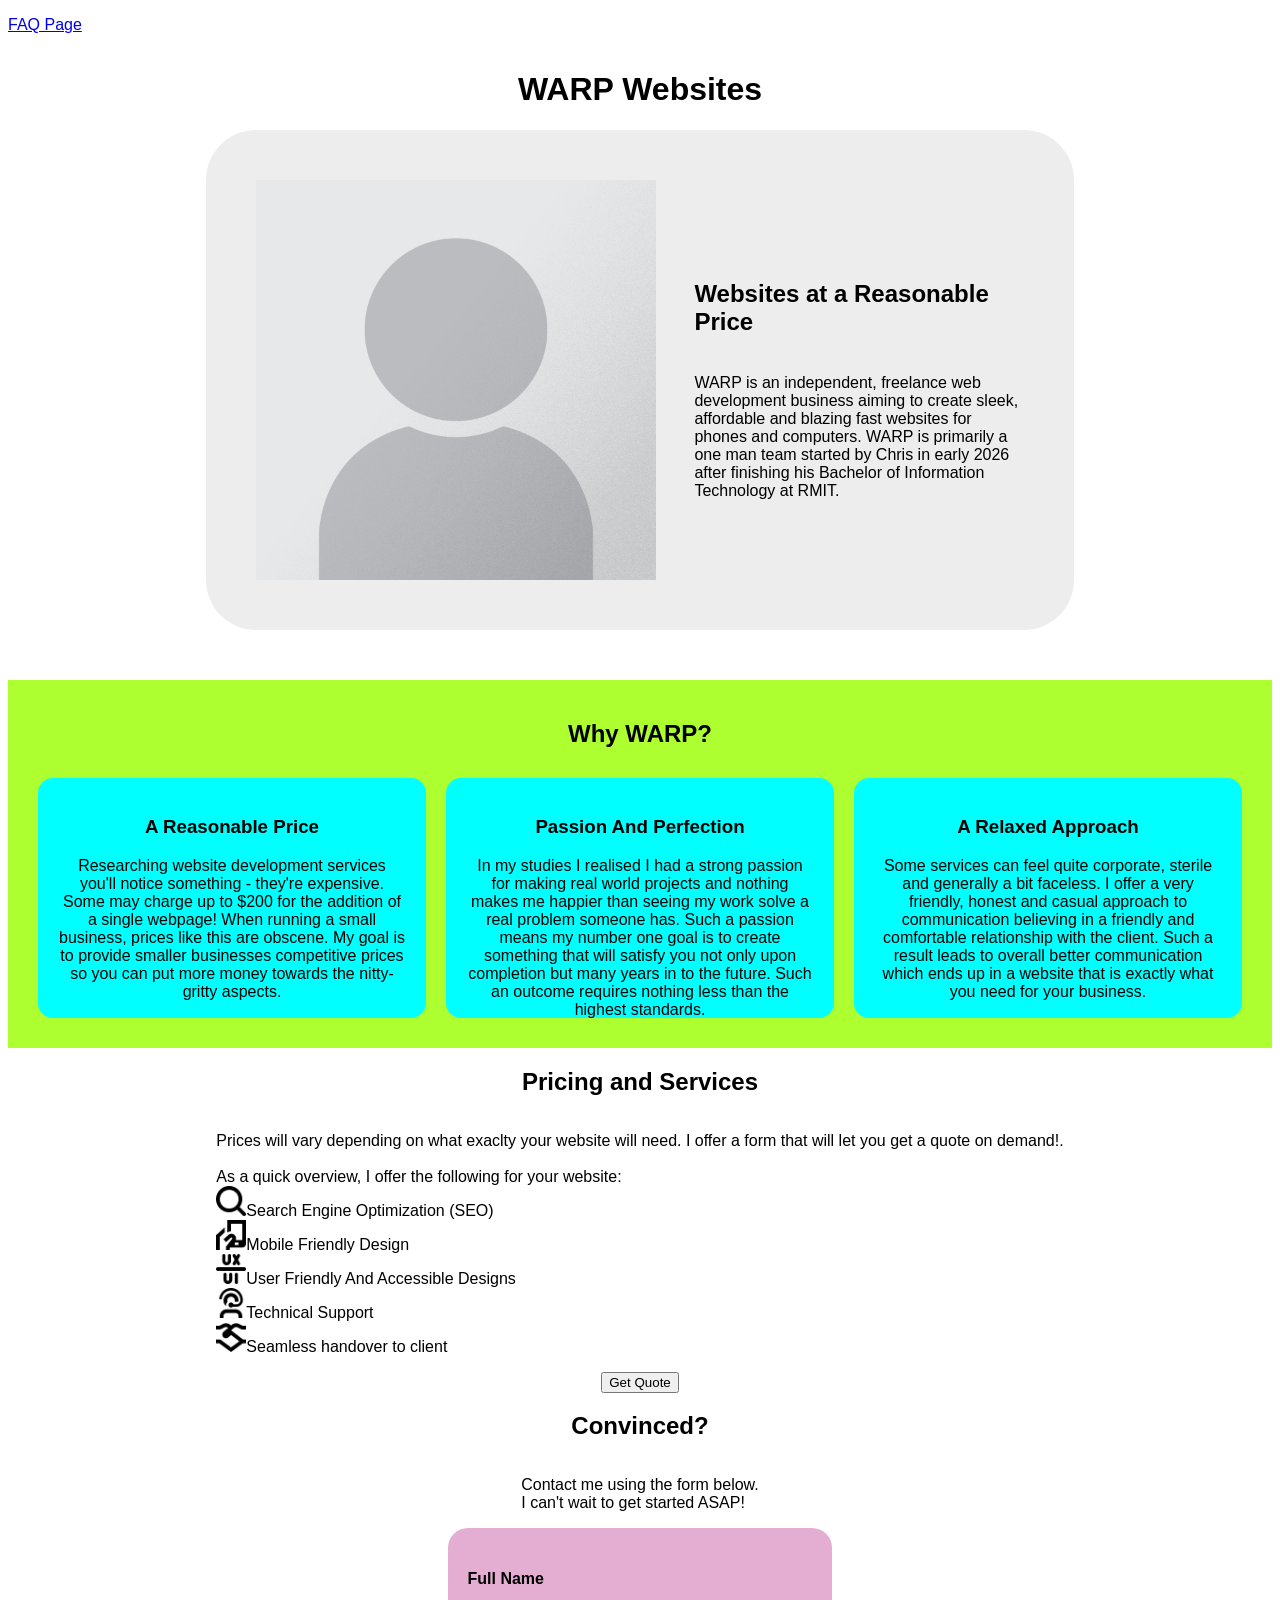
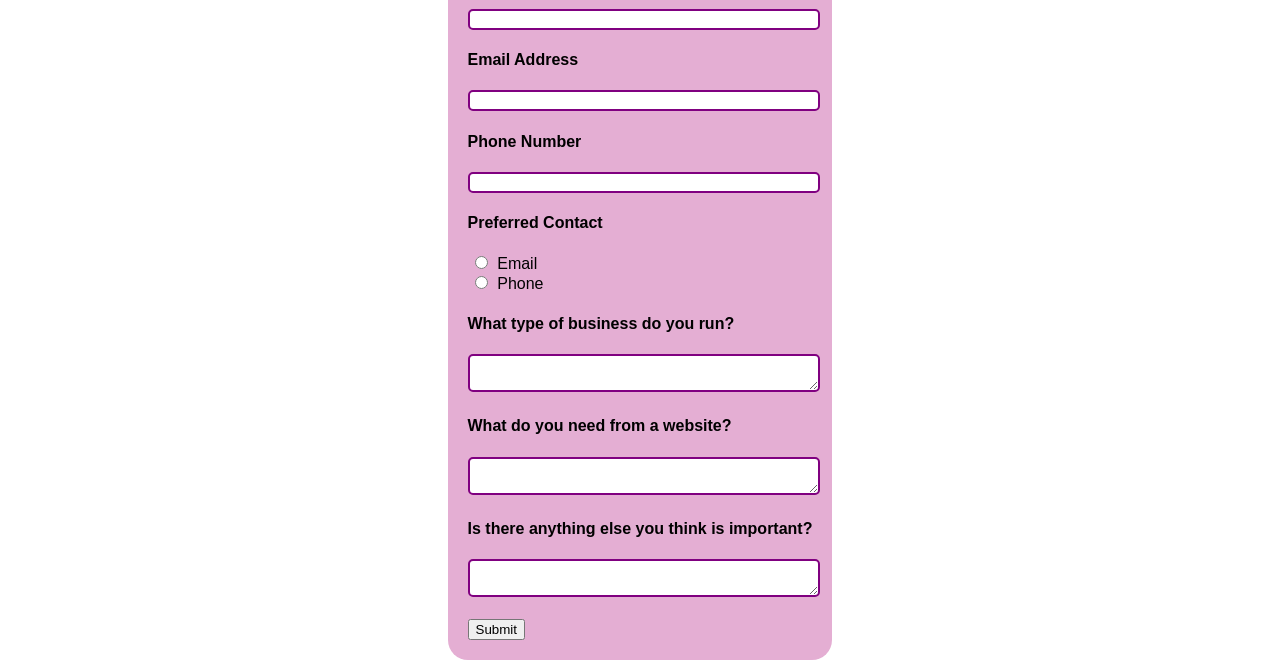
==== index.html @ 660960fd "first commit" ====
<!DOCTYPE html>

<html lang="en">
    <head>
        <title>WARP Websites</title>
        <link rel="stylesheet" href="stylesheet.css">
    </head>

    <p><a href="faq.html">FAQ Page</a></p>

    <div class="container-index">


    <h1>WARP Websites</h1>
    <div class="container-bio-card">

    <img src="images/placeholder/ph_portrait.png" width="400px" class="img-portrait"></img>


    <div class="container-bio">
    <p><h2>Websites at a Reasonable Price</h2>
        <br>
        WARP is an independent, freelance web development business aiming to create sleek, 
        affordable and blazing fast websites for phones and computers.
        WARP is primarily a one man team started by Chris in early 2026 
        after finishing his Bachelor of Information Technology at RMIT.
    </p>
</div>

        </div>
    <div class="container-why-warp">
<h2>Why WARP?</h2>

<div class="container-cards">
<div class="card-price">
<h3>A Reasonable Price</h3>
<p>Researching website development services you'll notice something - they're expensive. 
    Some may charge up to $200 for the addition of a single webpage! 
    When running a small business, prices like this are obscene. 
    My goal is to provide smaller businesses competitive prices so you can put 
    more money towards the nitty-gritty aspects.</p>
</div>

    <div class="card-passion">
    <h3>Passion And Perfection</h3>
    <p>In my studies I realised I had a strong passion for making real world projects
        and nothing makes me happier than seeing my work solve a real problem someone has.
        Such a passion means my number one goal is to create something that will
        satisfy you not only upon completion but many years in to the future.
        Such an outcome requires nothing less than the highest standards.
    </p>
</div>


    <div class="card-relaxed">
    <h3>A Relaxed Approach</h3>
    <p>Some services can feel quite corporate, sterile and generally a bit faceless. 
        I offer a very friendly, honest and casual approach to communication believing in 
        a friendly and comfortable relationship with the client. 
        Such a result leads to overall better communication which ends up in a website
        that is exactly what you need for your business.</p>

    </div>
</div>
</div>
        

    <h2>Pricing and Services</h2>
    <p>Prices will vary depending on what exaclty your website will need. I offer a form that will let you get a quote on demand!.
        <br><br>As a quick overview, I offer the following for your website:<br>
    <img src="images/icons/search.png" width="30px"/>Search Engine Optimization (SEO)<br>
    <img src="images/icons/mobile-hand.png" width="30px"/>Mobile Friendly Design <br>
    <img src="images/icons/ui-ux.png" width="30px"/>User Friendly And Accessible Designs <br>
    <img src="images/icons/user-headset.png" width="30px"/>Technical Support <br>
    <img src="images/icons/handshake.png" width="30px"/>Seamless handover to client
</p>
    <a href="pricing.html"><button>Get Quote</button></a>


<h2>Convinced?</h2>
<p>Contact me using the form below. <br> I can't wait to get started ASAP!</p>
<form>
    <h4>Full Name</h4>
    <input name="full_name"/>
    <h4>Email Address</h4>
    <input name="email_address"/>
    <h4>Phone Number</h4>
    <input name="phone_number"/>
    <h4>Preferred Contact</h4>
    <input class="radio-btn" type="radio" id="phone" name="contact"/> <label>Email</label> 
    <br>
    <input class="radio-btn" type="radio" id="email" name="contact"/> <label>Phone</label> 
    <h4>What type of business do you run?</h4>
    <textarea name="business_type"></textarea>
    <h4>What do you need from a website?</h4>
    <textarea name="website_requirements"></textarea>
    <h4>Is there anything else you think is important?</h4>
    <textarea name="misc_information"></textarea>
    <br><br>
    <button name="btn_submit" method="POST">Submit</button>
</form>
    </div>
---- stylesheet.css ----
/*
* {
    outline: 1px solid red !important;
}
    */

html {
    font-family: "Arial", "Helvetica";
}

h4 {
    
}

.container-index {
    display: flex;
    flex-direction: column;
    align-items: center;

}

.container-bio-card {
    display: flex;
    align-items: column;
    background-color: rgb(238, 237, 237);
    max-width: 60vw;
    padding: 50px;
    border-radius: 50px;
    
}

.container-bio {
    display: flex;
    flex-direction: column;
    justify-content: center;
    align-items: center;
}

.img-portrait {
    margin-right: 5%;
}


.container-why-warp {
    margin-top: 50px;
    background-color: greenyellow;
    max-width: 100%;
    padding: 20px;
    text-align: center;
}

.container-cards {
    display: flex;
    flex-direction: row;
    text-align: center;
}

.card-price, .card-passion, .card-relaxed {
    background-color: aqua;
    width: 50%;
    height: 200px;
    padding: 20px;
    margin: 10px;
    border-radius: 15px;
}

form {
    background-color: rgb(228, 174, 211);
    border-radius: 20px;
    padding: 20px;
    text-align: left;
}

input, textarea {
    width: 100%;
    border-radius: 5px;
    border: 2px solid purple;
}

.radio-btn {
    width: 5%;
}

table {
    border-radius: 10px;
    border-collapse: collapse;
    text-align: center;
    padding: 0px;
}

table tr:last-child td:first-child {
    border-bottom-left-radius: 10px;
}

table tr:last-child td:last-child{
    border-bottom-right-radius: 10px;
}


th {
    background-color: pink;
    padding-top: 4px;
    padding-bottom: 4px;
}

th:first-of-type {
    border-top-left-radius: 10px;
}

th:last-of-type {
    border-top-right-radius: 10px;
}


td {
    background-color: #add8e6;
    padding-left: 10px;
    padding-right: 10px;
    padding-bottom: 6px;
    padding-top: 6px;
    transition: 0.3s;
}


tr:hover td {
    background-color: #91b4c0; 
    transform: 1s ease-in;
}
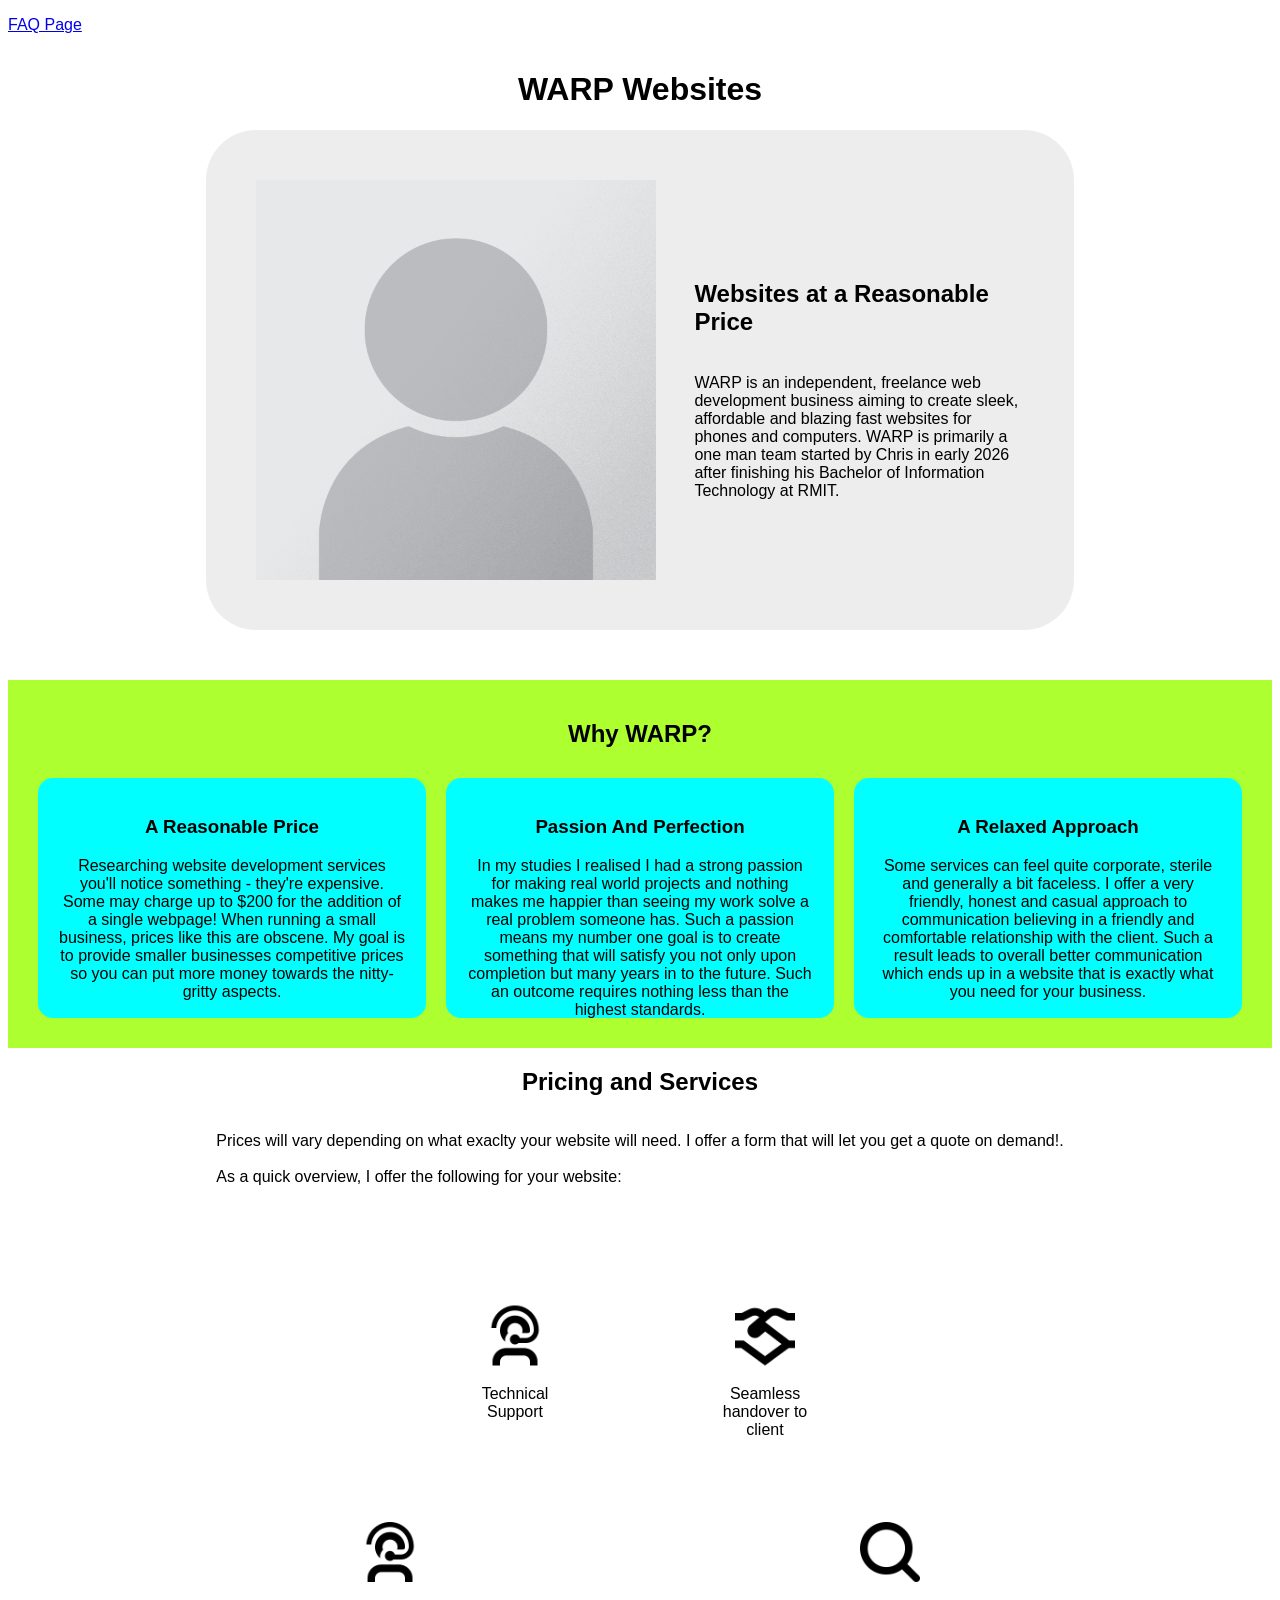
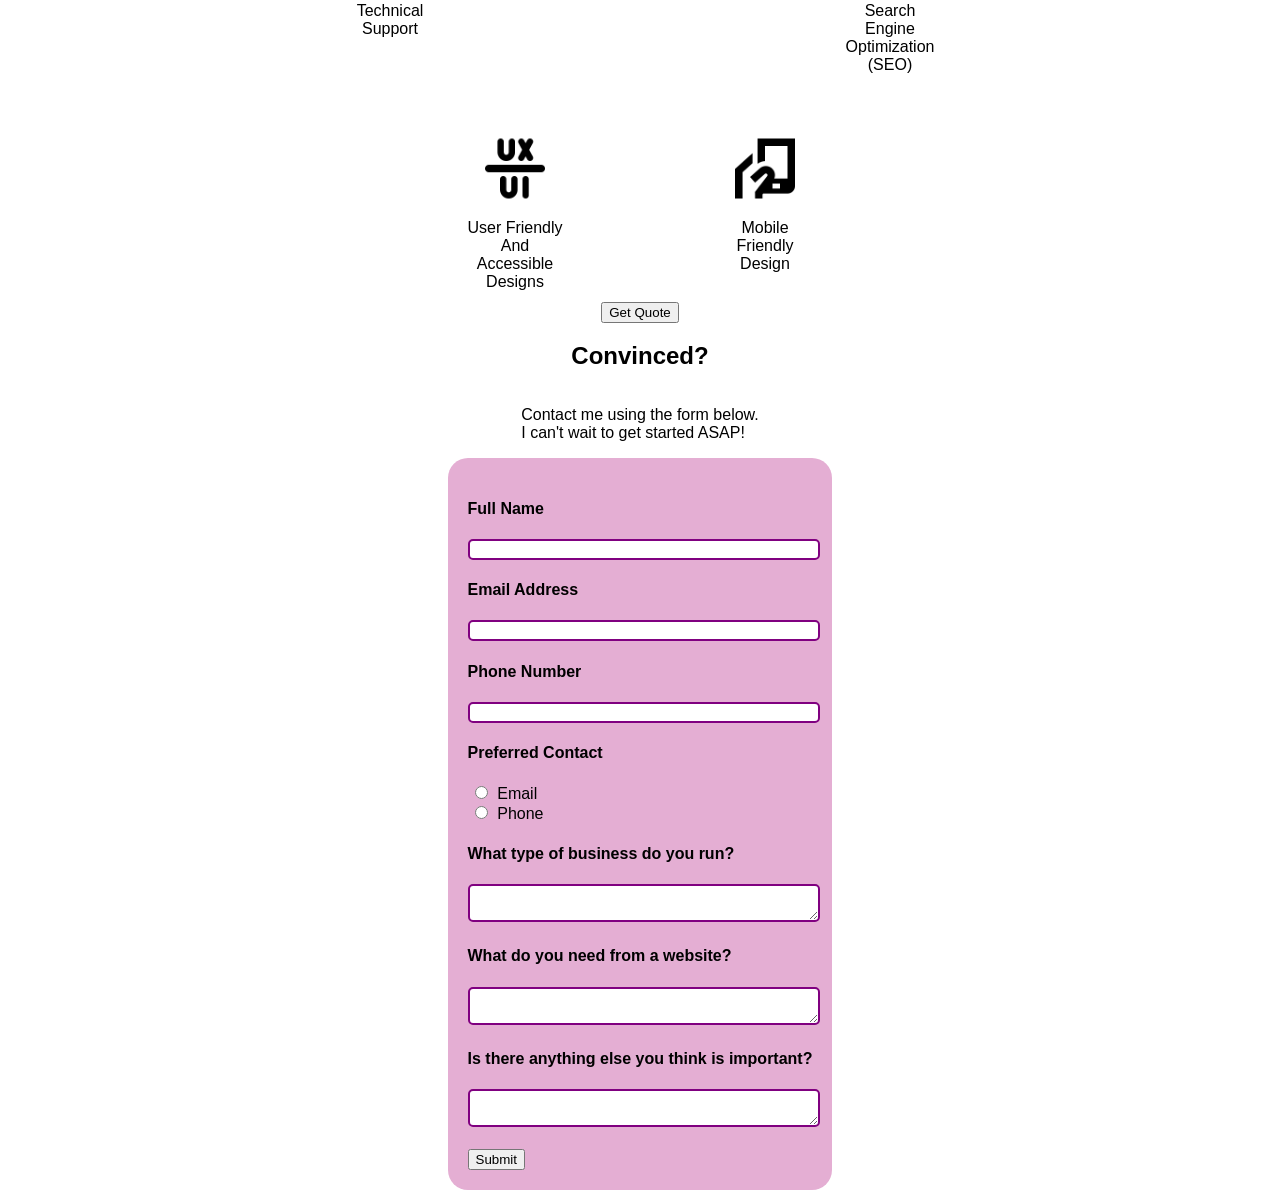
==== commit 2f36df30: "circular icons" ====
--- a/index.html
+++ b/index.html
@@ -67,14 +67,17 @@
 
     <h2>Pricing and Services</h2>
     <p>Prices will vary depending on what exaclty your website will need. I offer a form that will let you get a quote on demand!.
-        <br><br>As a quick overview, I offer the following for your website:<br>
-    <img src="images/icons/search.png" width="30px"/>Search Engine Optimization (SEO)<br>
-    <img src="images/icons/mobile-hand.png" width="30px"/>Mobile Friendly Design <br>
-    <img src="images/icons/ui-ux.png" width="30px"/>User Friendly And Accessible Designs <br>
-    <img src="images/icons/user-headset.png" width="30px"/>Technical Support <br>
-    <img src="images/icons/handshake.png" width="30px"/>Seamless handover to client
-</p>
+        <br><br>As a quick overview, I offer the following for your website:<br> </p>
+        <div class="container-icons">
+    <img src="images/icons/search.png" style="--i: 0"/><p class="icon-text" style="--i: 0">Search Engine Optimization (SEO)</p><br>
+    <img src="images/icons/mobile-hand.png" style="--i: 1"/><p class="icon-text" style="--i: 1">Mobile Friendly Design</p><br>
+    <img src="images/icons/ui-ux.png" style="--i: 2"/><p class="icon-text" style="--i: 2">User Friendly And Accessible Designs</p><br>
+    <img src="images/icons/user-headset.png" style="--i: 3"/><p class="icon-text" style="--i: 3">Technical Support</p><br>
+    <img src="images/icons/user-headset.png" style="--i: 4"/><p class="icon-text" style="--i: 4">Technical Support</p><br>
+    <img src="images/icons/handshake.png" style="--i: 5"/><p class="icon-text" style="--i: 5">Seamless handover to client</p>
+        </div>
     <a href="pricing.html"><button>Get Quote</button></a>
+
 
 
 <h2>Convinced?</h2>
@@ -100,3 +103,4 @@
     <button name="btn_submit" method="POST">Submit</button>
 </form>
     </div>
+
--- a/stylesheet.css
+++ b/stylesheet.css
@@ -64,6 +64,46 @@
     border-radius: 15px;
 }
 
+:root {
+    --total: 6;
+    --radius: 250px;
+}
+
+.container-icons {
+    position: relative;
+    width: calc(var(--radius) * 2);
+    height: calc(var(--radius) * 2);
+    margin: 100px auto;
+}
+
+.container-icons img, .container-icons p {
+    position: absolute;
+    top: 50%;
+    left: 50%;
+    width: 60px;   
+    margin: -30px;
+    display: grid;
+    place-items: center;
+
+    --angle: calc(360deg / var(--total) * var(--i));
+
+    transform: 
+    rotate(var(--angle))
+    translateX(var(--radius))
+    rotate(calc(-1 * var(--angle)));
+}
+
+.container-icons p {
+    text-align: center;
+    width: 100px;
+    margin-top: 10%;
+    margin-left: -10%;
+}
+
+
+
+
+
 form {
     background-color: rgb(228, 174, 211);
     border-radius: 20px;
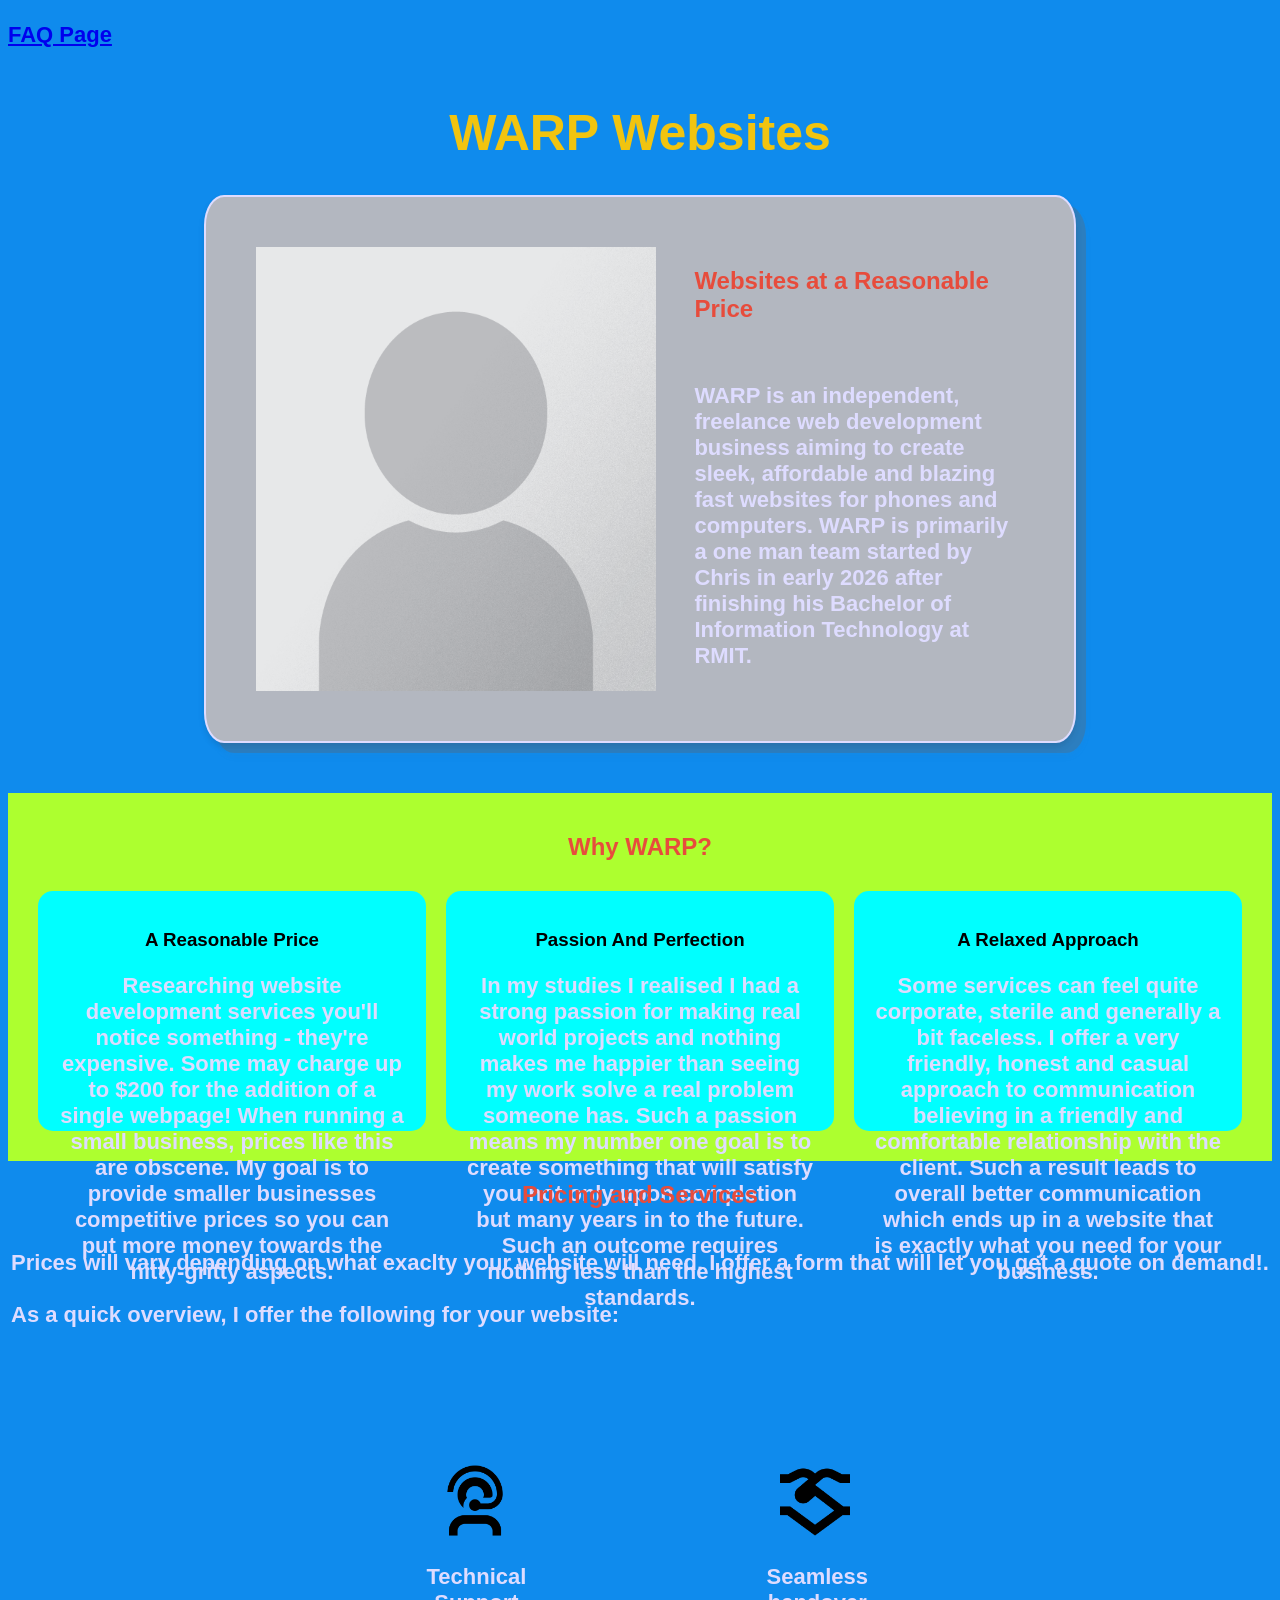
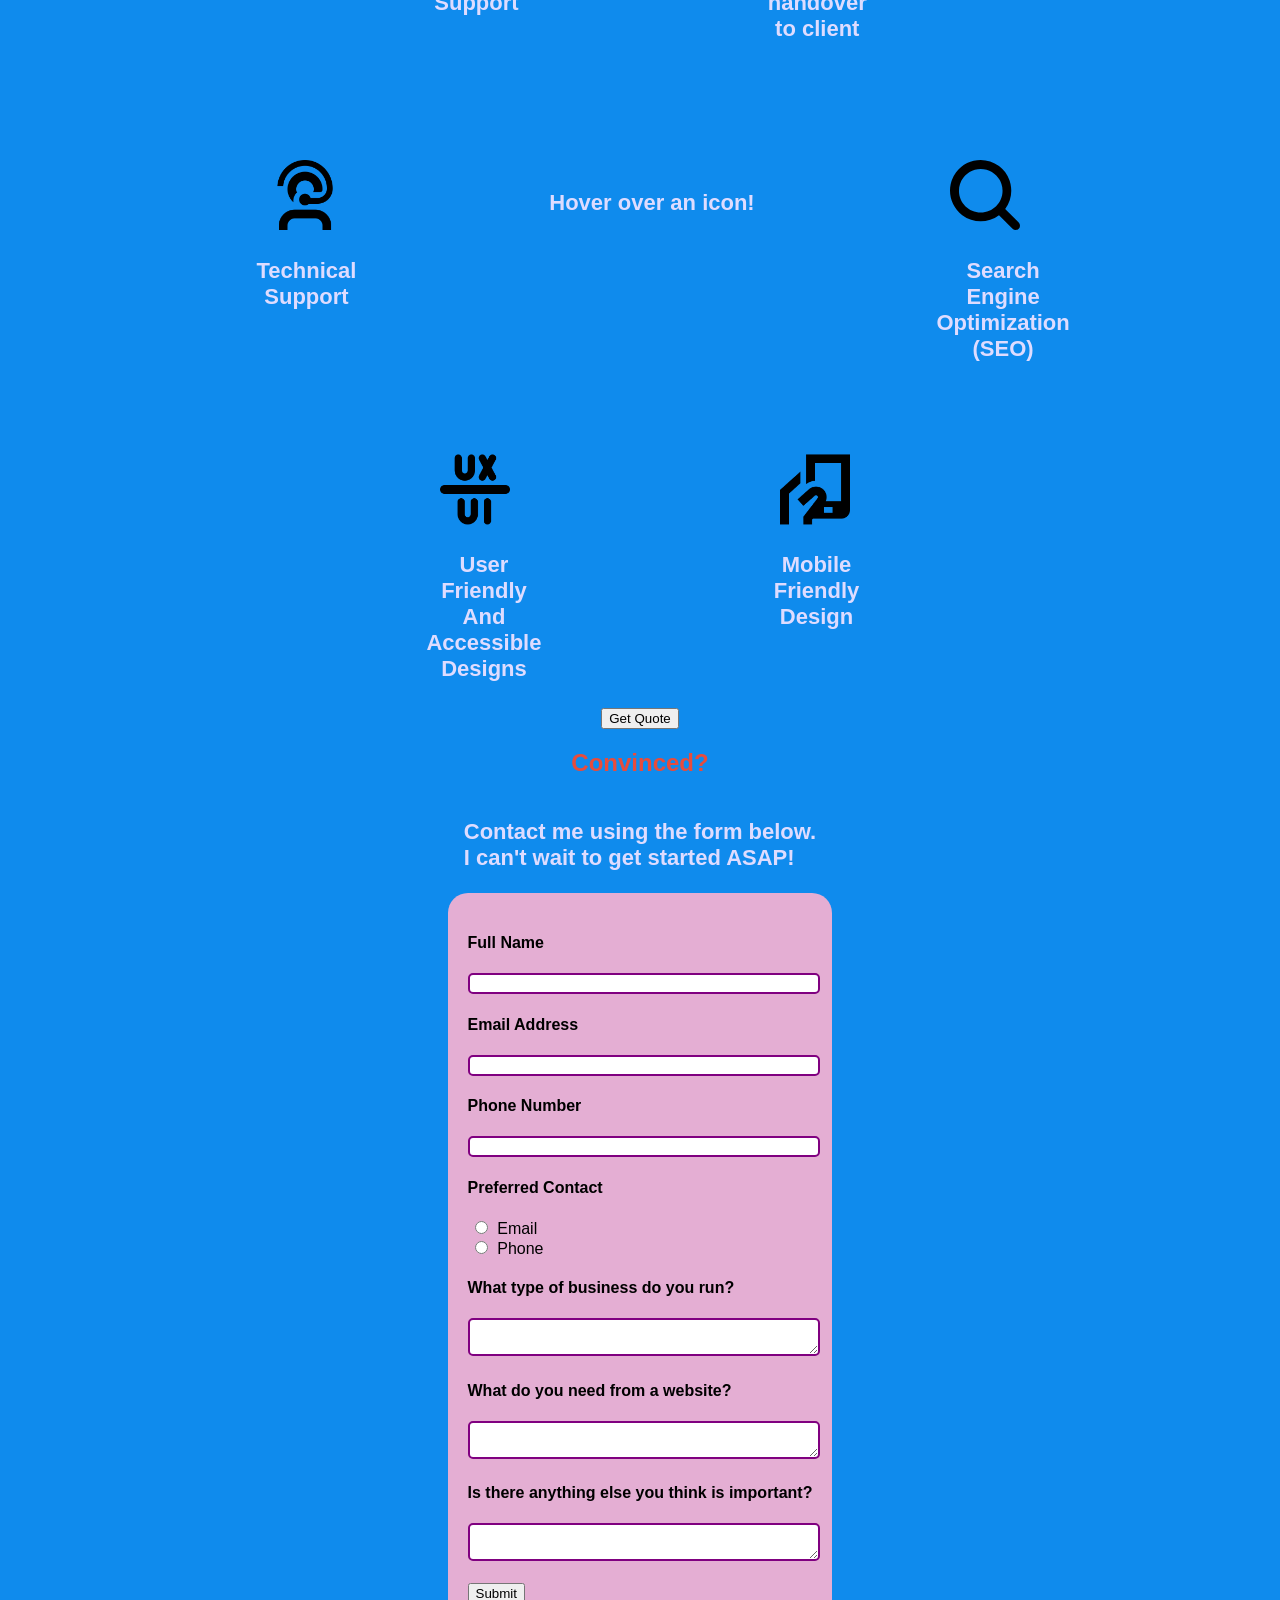
==== commit 46db75c5: "colour scheme" ====
--- a/index.html
+++ b/index.html
@@ -4,6 +4,7 @@
     <head>
         <title>WARP Websites</title>
         <link rel="stylesheet" href="stylesheet.css">
+        <script src="script.js"></script>
     </head>
 
     <p><a href="faq.html">FAQ Page</a></p>
@@ -18,8 +19,9 @@
 
 
     <div class="container-bio">
-    <p><h2>Websites at a Reasonable Price</h2>
+    <h2>Websites at a Reasonable Price</h2>
         <br>
+        <p>
         WARP is an independent, freelance web development business aiming to create sleek, 
         affordable and blazing fast websites for phones and computers.
         WARP is primarily a one man team started by Chris in early 2026 
@@ -69,14 +71,16 @@
     <p>Prices will vary depending on what exaclty your website will need. I offer a form that will let you get a quote on demand!.
         <br><br>As a quick overview, I offer the following for your website:<br> </p>
         <div class="container-icons">
-    <img src="images/icons/search.png" style="--i: 0"/><p class="icon-text" style="--i: 0">Search Engine Optimization (SEO)</p><br>
-    <img src="images/icons/mobile-hand.png" style="--i: 1"/><p class="icon-text" style="--i: 1">Mobile Friendly Design</p><br>
-    <img src="images/icons/ui-ux.png" style="--i: 2"/><p class="icon-text" style="--i: 2">User Friendly And Accessible Designs</p><br>
-    <img src="images/icons/user-headset.png" style="--i: 3"/><p class="icon-text" style="--i: 3">Technical Support</p><br>
-    <img src="images/icons/user-headset.png" style="--i: 4"/><p class="icon-text" style="--i: 4">Technical Support</p><br>
-    <img src="images/icons/handshake.png" style="--i: 5"/><p class="icon-text" style="--i: 5">Seamless handover to client</p>
+    <img onmouseover="iconHover('search')" src="images/icons/search.svg" style="--i: 0"/><p class="icon-text" style="--i: 0">Search Engine Optimization (SEO)</p><br>
+    <img onmouseover="iconHover('mobile')" src="images/icons/mobile-hand.png" style="--i: 1"/><p class="icon-text" style="--i: 1">Mobile Friendly Design</p><br>
+    <img onmouseover="iconHover('ui-ux')" src="images/icons/ui-ux.png" style="--i: 2"/><p class="icon-text" style="--i: 2">User Friendly And Accessible Designs</p><br>
+    <p id="icon-desc">Hover over an icon!</p>
+    <img onmouseover="iconHover('support')" src="images/icons/user-headset.png" style="--i: 3"/><p class="icon-text" style="--i: 3">Technical Support</p><br>
+    <img onmouseover="iconHover('support')" src="images/icons/user-headset.png" style="--i: 4"/><p class="icon-text" style="--i: 4">Technical Support</p><br>
+    <img onmouseover="iconHover('handshake')" src="images/icons/handshake.png" style="--i: 5"/><p class="icon-text" style="--i: 5">Seamless handover to client</p>
         </div>
-    <a href="pricing.html"><button>Get Quote</button></a>
+
+    <a href="pricing.html"><button class="btn-quote">Get Quote</button></a>
 
 
 
--- a/stylesheet.css
+++ b/stylesheet.css
@@ -1,15 +1,43 @@
 /*
 * {
     outline: 1px solid red !important;
-}
-    */
+} */
+
+:root {
+    --p3-bg-blue: #0f8bed;
+    --p3-dark-blue: #00293f;
+    --p3-yellow: #f1c40f;
+    --p3-light-blue: #7adbfd;
+    --p3-grey: #c1cede;
+    --p3-grey-box: #b3b7c0;
+    --p3-dark-grey: #8c8c8c;
+    --p3-red: #e74c3c;
+    --p3-teal: #6fffff;
+    --p3-text: #dedcff;
+
+    --totalicons: 6;
+    --radius: 340px;
+}
+    
 
 html {
     font-family: "Arial", "Helvetica";
-}
-
-h4 {
-    
+    background-color:  var(--p3-bg-blue);
+}
+
+h1 {
+    color: var(--p3-yellow);
+    font-size: 50px;
+}
+
+h2 {
+    color: var(--p3-red);
+}
+
+p {
+    color: var(--p3-text);
+    font-size: 22px;
+    font-weight: 600;
 }
 
 .container-index {
@@ -22,10 +50,13 @@
 .container-bio-card {
     display: flex;
     align-items: column;
-    background-color: rgb(238, 237, 237);
+    background-color: var(--p3-grey-box);
     max-width: 60vw;
     padding: 50px;
-    border-radius: 50px;
+    border-radius: 20px / 30px;
+    border: 2px solid var(--p3-text);
+    filter: drop-shadow(10px 10px 0px rgba(103, 101, 101, 0.336));
+    box-shadow: 0px 4px 6px rgba(0, 0, 0, 0.1);
     
 }
 
@@ -64,10 +95,6 @@
     border-radius: 15px;
 }
 
-:root {
-    --total: 6;
-    --radius: 250px;
-}
 
 .container-icons {
     position: relative;
@@ -76,16 +103,20 @@
     margin: 100px auto;
 }
 
+/* Arranging icons into a circle stuff */
+
 .container-icons img, .container-icons p {
+    transform-origin: 50% 50%;
     position: absolute;
     top: 50%;
     left: 50%;
-    width: 60px;   
+    width: 70px;   
     margin: -30px;
     display: grid;
     place-items: center;
-
-    --angle: calc(360deg / var(--total) * var(--i));
+    transition: 0.4s;
+
+    --angle: calc(360deg / var(--totalicons) * var(--i));
 
     transform: 
     rotate(var(--angle))
@@ -97,11 +128,31 @@
     text-align: center;
     width: 100px;
     margin-top: 10%;
-    margin-left: -10%;
-}
-
-
-
+    margin-left: -6.4%;
+}
+
+#icon-desc {
+    width: 500px;
+    text-align: center;
+    margin: 0%;
+    left: 15%;
+}
+
+.container-icons img:hover {
+    transition: 0.4s ease;
+    filter: drop-shadow(2px 2px 5px rgba(85, 83, 83, 0.732));
+    transform: rotate(var(--angle)) translateX(var(--radius)) rotate(calc(-1 * var(--angle))) scale(1.3);
+    text-decoration-thickness: 0.4s;
+}
+
+.container-icons img {
+    
+}
+
+
+.btn-quote {
+    margin-top: 100%;
+}
 
 
 form {
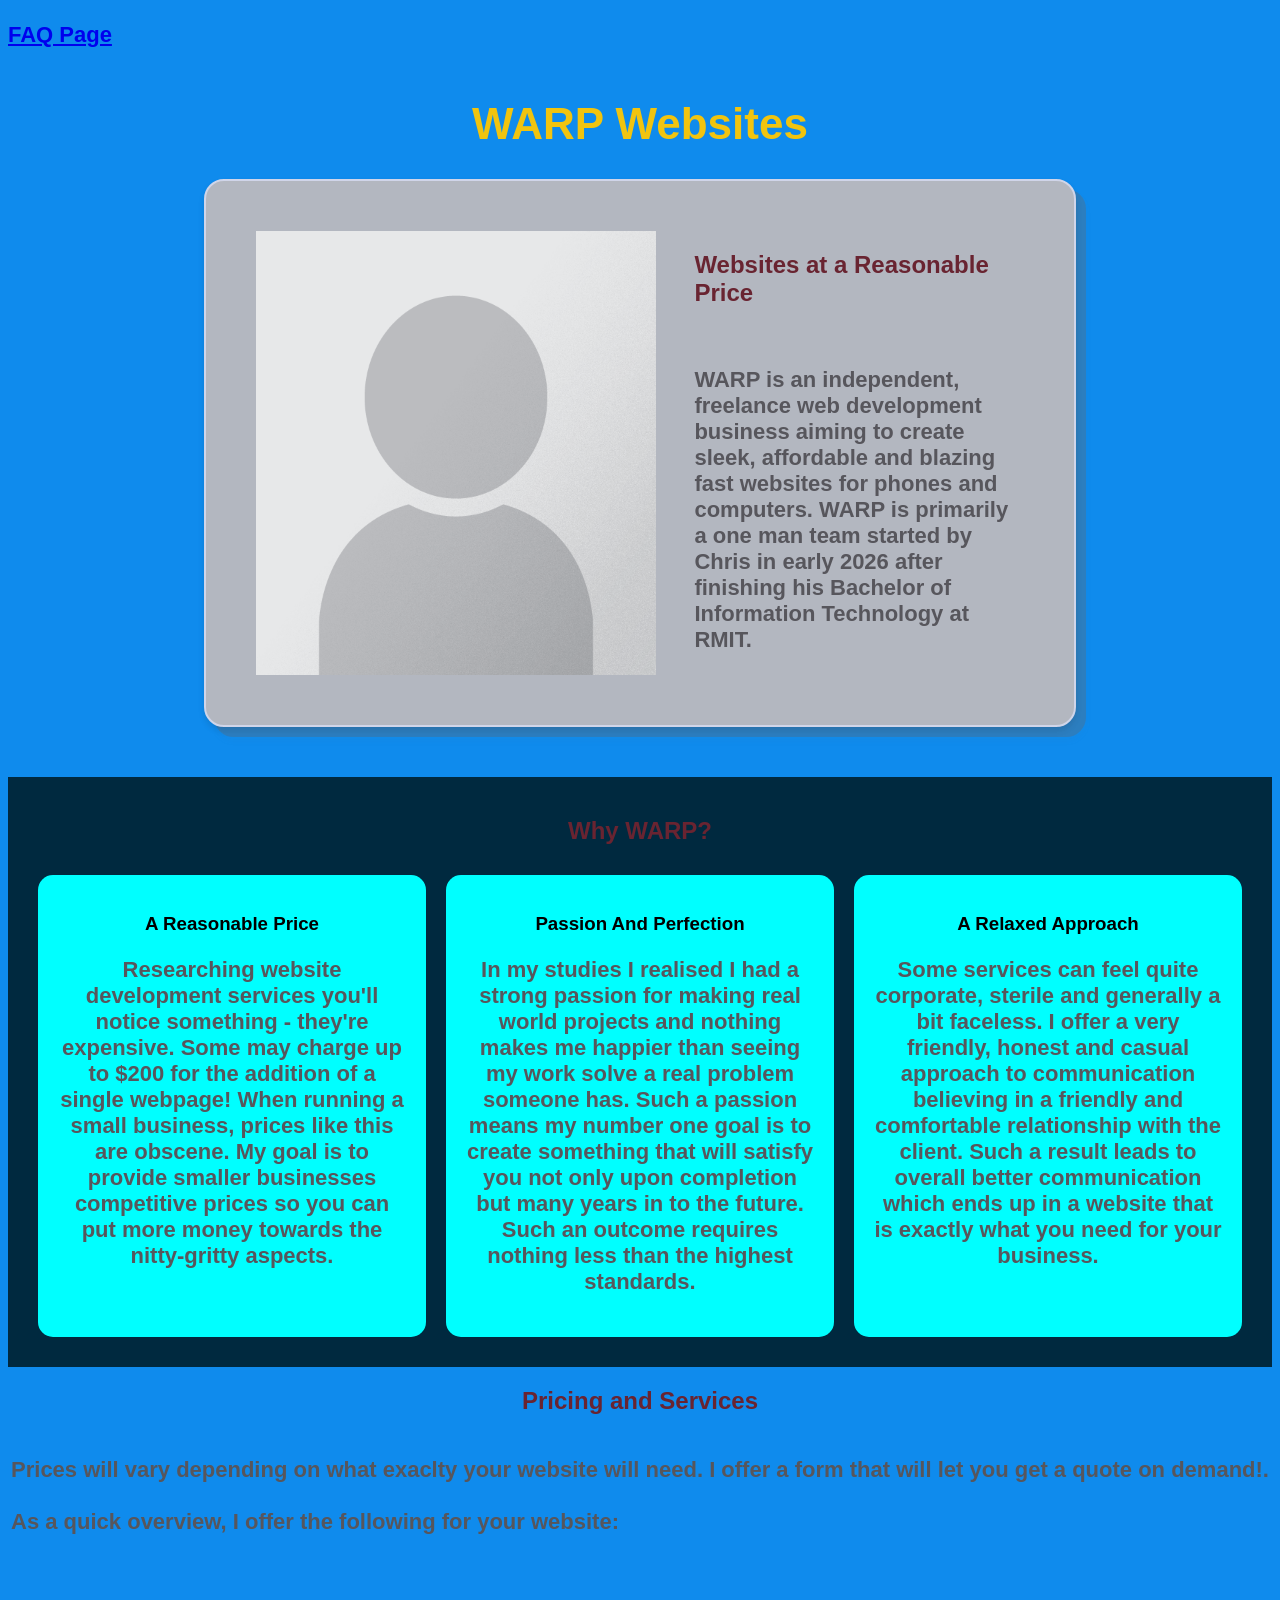
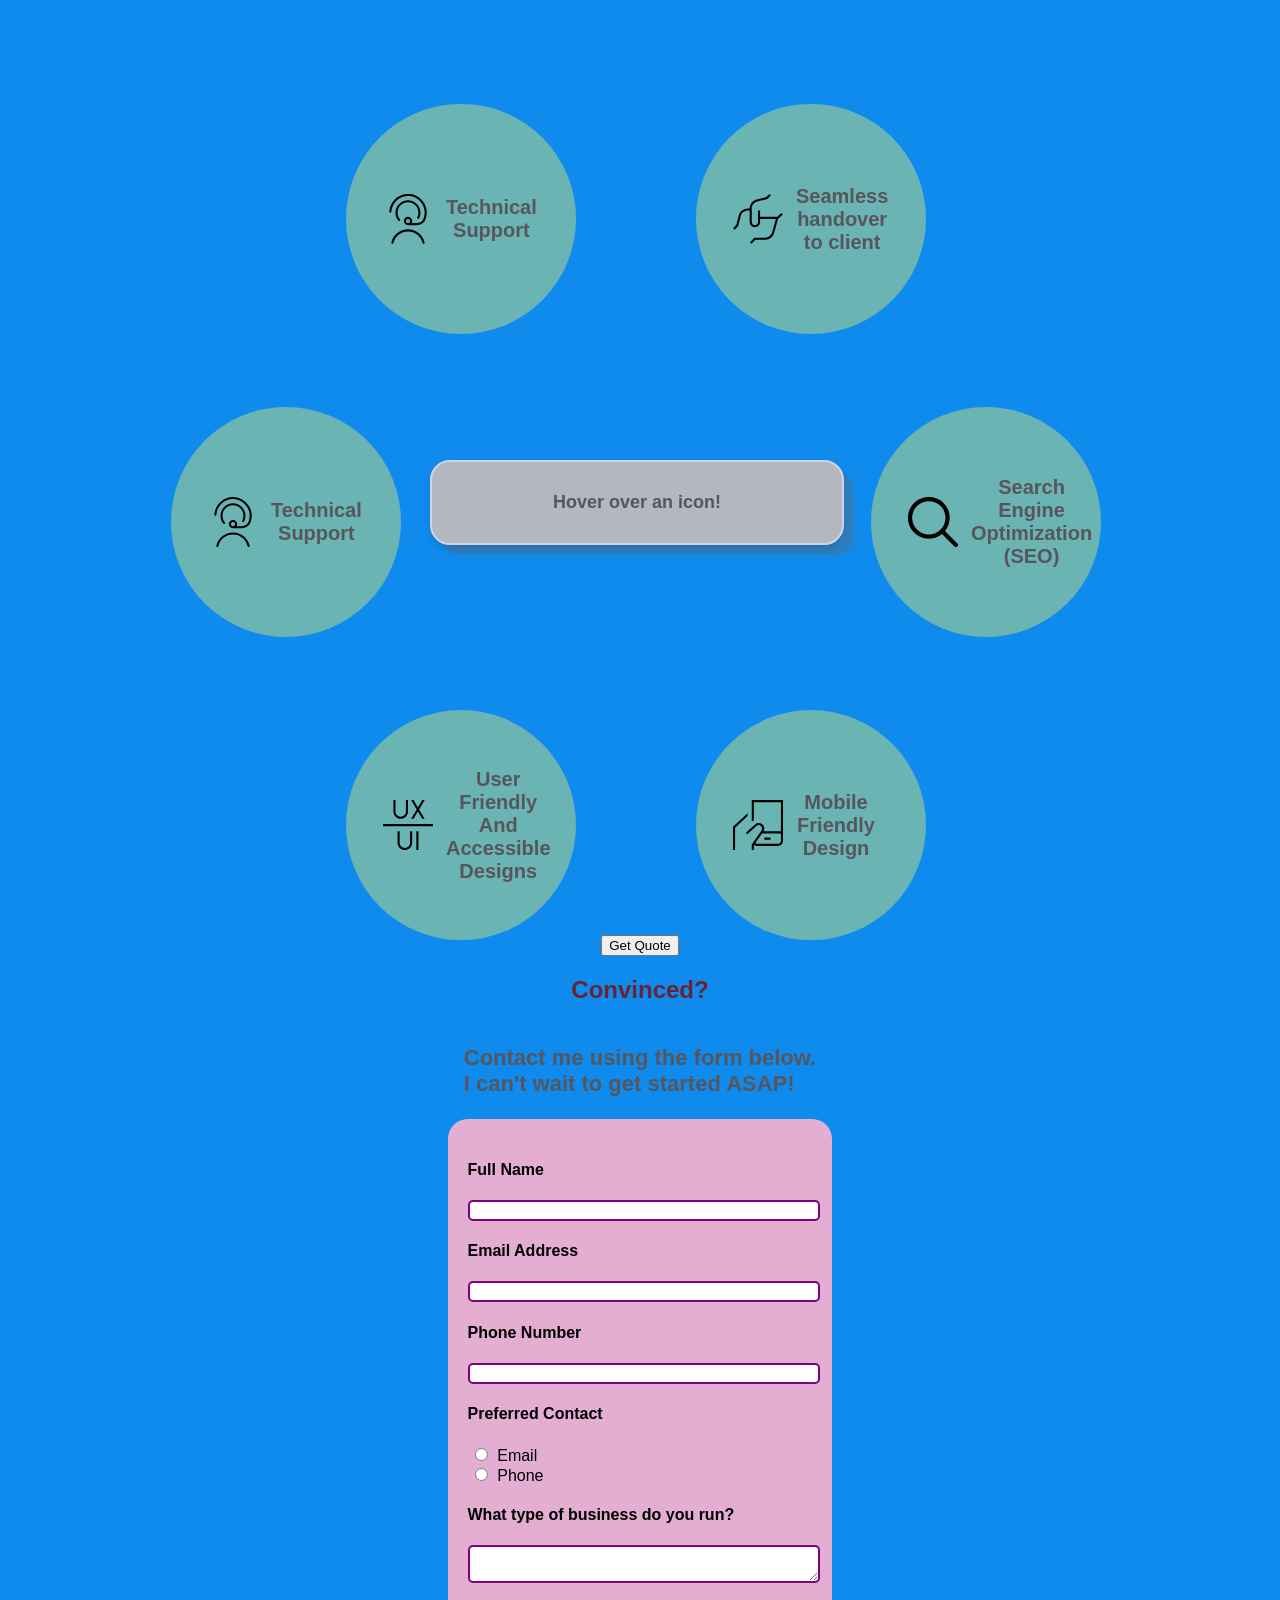
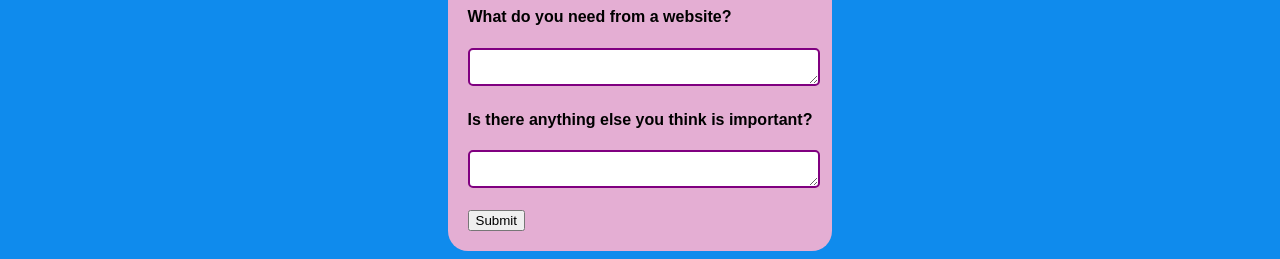
==== commit cae18d94: "circle styling" ====
--- a/index.html
+++ b/index.html
@@ -71,13 +71,13 @@
     <p>Prices will vary depending on what exaclty your website will need. I offer a form that will let you get a quote on demand!.
         <br><br>As a quick overview, I offer the following for your website:<br> </p>
         <div class="container-icons">
-    <img onmouseover="iconHover('search')" src="images/icons/search.svg" style="--i: 0"/><p class="icon-text" style="--i: 0">Search Engine Optimization (SEO)</p><br>
-    <img onmouseover="iconHover('mobile')" src="images/icons/mobile-hand.png" style="--i: 1"/><p class="icon-text" style="--i: 1">Mobile Friendly Design</p><br>
-    <img onmouseover="iconHover('ui-ux')" src="images/icons/ui-ux.png" style="--i: 2"/><p class="icon-text" style="--i: 2">User Friendly And Accessible Designs</p><br>
+    <div class="div-icon" style="--i: 0;"><img onmouseover="iconHover('search')" src="images/icons/search.svg"/><p class="icon-text">Search Engine Optimization (SEO)</p></div>
+    <div class="div-icon" style="--i: 1;"><img onmouseover="iconHover('mobile')" src="images/icons/mobile-hand.svg"/><p class="icon-text">Mobile Friendly Design</p></div>
+    <div class="div-icon" style="--i: 2;"><img onmouseover="iconHover('ui-ux')" src="images/icons/ui-ux.svg"/><p class="icon-text">User Friendly And Accessible Designs</p></div>
     <p id="icon-desc">Hover over an icon!</p>
-    <img onmouseover="iconHover('support')" src="images/icons/user-headset.png" style="--i: 3"/><p class="icon-text" style="--i: 3">Technical Support</p><br>
-    <img onmouseover="iconHover('support')" src="images/icons/user-headset.png" style="--i: 4"/><p class="icon-text" style="--i: 4">Technical Support</p><br>
-    <img onmouseover="iconHover('handshake')" src="images/icons/handshake.png" style="--i: 5"/><p class="icon-text" style="--i: 5">Seamless handover to client</p>
+    <div class="div-icon" style="--i: 3;"><img onmouseover="iconHover('support')" src="images/icons/user-headset.svg"/><p class="icon-text">Technical Support</p></div>
+    <div class="div-icon" style="--i: 4;"><img onmouseover="iconHover('support')" src="images/icons/user-headset.svg"/><p class="icon-text">Technical Support</p></div>
+    <div class="div-icon" style="--i: 5;"><img onmouseover="iconHover('handshake')" src="images/icons/handshake-angle.svg"/><p class="icon-text">Seamless handover to client</p></div>
         </div>
 
     <a href="pricing.html"><button class="btn-quote">Get Quote</button></a>
--- a/stylesheet.css
+++ b/stylesheet.css
@@ -1,219 +1,231 @@
-/*
-* {
-    outline: 1px solid red !important;
+/* * {
+  outline: 1px solid red !important;
 } */
 
 :root {
-    --p3-bg-blue: #0f8bed;
-    --p3-dark-blue: #00293f;
-    --p3-yellow: #f1c40f;
-    --p3-light-blue: #7adbfd;
-    --p3-grey: #c1cede;
-    --p3-grey-box: #b3b7c0;
-    --p3-dark-grey: #8c8c8c;
-    --p3-red: #e74c3c;
-    --p3-teal: #6fffff;
-    --p3-text: #dedcff;
-
-    --totalicons: 6;
-    --radius: 340px;
-}
-    
+  --p3-bg-blue: #0f8bed;
+  --p3-dark-blue: #00293f;
+  --p3-yellow: #f1c40f;
+  --p3-light-blue: #7adbfd;
+  --p3-grey: #c1cede;
+  --p3-grey-box: #b3b7c0;
+  --p3-dark-grey: #8c8c8c;
+  --p3-red: #692431;
+  --p3-teal: #6fffff;
+  --p3-text: #57565c;
+  --p3-box-border: #d0d5e9;
+  --p3-rev-bg: #6bb4b4;
+  --p3-rev-icon: #406264;
+  --p3-rev-bg-selected: #212328;
+  --p3-rev-icon-selected: #d65d9b;
+
+  --totalicons: 6;
+  --radius: 350px;
+}
 
 html {
-    font-family: "Arial", "Helvetica";
-    background-color:  var(--p3-bg-blue);
+  font-family: "Arial", "Helvetica";
+  background-color: var(--p3-bg-blue);
 }
 
 h1 {
-    color: var(--p3-yellow);
-    font-size: 50px;
+  color: var(--p3-yellow);
+  font-size: 44px;
 }
 
 h2 {
-    color: var(--p3-red);
+  color: var(--p3-red);
 }
 
 p {
-    color: var(--p3-text);
-    font-size: 22px;
-    font-weight: 600;
+  color: var(--p3-text);
+  font-size: 22px;
+  font-weight: 600;
 }
 
 .container-index {
-    display: flex;
-    flex-direction: column;
-    align-items: center;
-
+  display: flex;
+  flex-direction: column;
+  align-items: center;
 }
 
 .container-bio-card {
-    display: flex;
-    align-items: column;
-    background-color: var(--p3-grey-box);
-    max-width: 60vw;
-    padding: 50px;
-    border-radius: 20px / 30px;
-    border: 2px solid var(--p3-text);
-    filter: drop-shadow(10px 10px 0px rgba(103, 101, 101, 0.336));
-    box-shadow: 0px 4px 6px rgba(0, 0, 0, 0.1);
-    
+  display: flex;
+  align-items: column;
+  background-color: var(--p3-grey-box);
+  max-width: 60vw;
+  padding: 50px;
+  border-radius: 20px;
+  border: 2px solid var(--p3-box-border);
+  filter: drop-shadow(10px 10px 0px rgba(103, 101, 101, 0.336));
+  box-shadow: 0px 4px 6px rgba(0, 0, 0, 0.1);
 }
 
 .container-bio {
-    display: flex;
-    flex-direction: column;
-    justify-content: center;
-    align-items: center;
+  display: flex;
+  flex-direction: column;
+  justify-content: center;
+  align-items: center;
 }
 
 .img-portrait {
-    margin-right: 5%;
-}
-
+  margin-right: 5%;
+}
 
 .container-why-warp {
-    margin-top: 50px;
-    background-color: greenyellow;
-    max-width: 100%;
-    padding: 20px;
-    text-align: center;
+  margin-top: 50px;
+  background-color: var(--p3-dark-blue);
+  max-width: 100%;
+  padding: 20px;
+  text-align: center;
 }
 
 .container-cards {
-    display: flex;
-    flex-direction: row;
-    text-align: center;
-}
-
-.card-price, .card-passion, .card-relaxed {
-    background-color: aqua;
-    width: 50%;
-    height: 200px;
-    padding: 20px;
-    margin: 10px;
-    border-radius: 15px;
-}
-
+  display: flex;
+  flex-direction: row;
+  text-align: center;
+}
+
+.card-price,
+.card-passion,
+.card-relaxed {
+  background-color: aqua;
+  width: 50%;
+  height: auto;
+  padding: 20px;
+  margin: 10px;
+  border-radius: 15px;
+}
 
 .container-icons {
-    position: relative;
-    width: calc(var(--radius) * 2);
-    height: calc(var(--radius) * 2);
-    margin: 100px auto;
+  position: relative;
+  width: calc(var(--radius) * 2);
+  height: calc(var(--radius) * 2);
+  margin: 100px auto;
 }
 
 /* Arranging icons into a circle stuff */
 
-.container-icons img, .container-icons p {
-    transform-origin: 50% 50%;
-    position: absolute;
-    top: 50%;
-    left: 50%;
-    width: 70px;   
-    margin: -30px;
-    display: grid;
-    place-items: center;
-    transition: 0.4s;
-
-    --angle: calc(360deg / var(--totalicons) * var(--i));
-
-    transform: 
-    rotate(var(--angle))
-    translateX(var(--radius))
+.container-icons .div-icon {
+  position: absolute;
+  top: 50%;
+  left: 33%;
+  display: flex;
+  place-items: center;
+  align-items: center;
+  transition: 0.4s;
+
+  --angle: calc(360deg / var(--totalicons) * var(--i));
+  transform: rotate(var(--angle)) translateX(var(--radius))
     rotate(calc(-1 * var(--angle)));
+
+  width: 130px;
+  height: 130px;
+  border-radius: 50%;
+  background-color: var(--p3-rev-bg);
+  padding: 50px;
+}
+
+.container-icons .div-icon img {
+  position: relative;
+  width: 50px;
+  height: 50px;
+  right: 10%;
+}
+
+.container-icons img:hover {
+  transition: 0.4s ease;
+  filter: drop-shadow(2px 2px 5px rgba(85, 83, 83, 0.732));
+  transform: scale(1.3);
+  text-decoration-thickness: 0.4s;
 }
 
 .container-icons p {
-    text-align: center;
-    width: 100px;
-    margin-top: 10%;
-    margin-left: -6.4%;
+  text-align: center;
+  font-size: 20px;
 }
 
 #icon-desc {
-    width: 500px;
-    text-align: center;
-    margin: 0%;
-    left: 15%;
-}
-
-.container-icons img:hover {
-    transition: 0.4s ease;
-    filter: drop-shadow(2px 2px 5px rgba(85, 83, 83, 0.732));
-    transform: rotate(var(--angle)) translateX(var(--radius)) rotate(calc(-1 * var(--angle))) scale(1.3);
-    text-decoration-thickness: 0.4s;
-}
-
-.container-icons img {
-    
-}
-
+  width: 350px;
+  text-align: center;
+  font-size: 18px;
+  align-items: center;
+  position: absolute;
+  top: 55%;
+  left: 20%;
+
+  background-color: var(--p3-grey-box);
+  border-radius: 2px solid var(--p3-box-border);
+  padding: 30px;
+  border-radius: 20px;
+  border: 2px solid var(--p3-box-border);
+  filter: drop-shadow(10px 10px 0px rgba(103, 101, 101, 0.336));
+  box-shadow: 0px 4px 6px rgba(0, 0, 0, 0.1);
+}
 
 .btn-quote {
-    margin-top: 100%;
-}
-
+  margin-top: 100%;
+}
 
 form {
-    background-color: rgb(228, 174, 211);
-    border-radius: 20px;
-    padding: 20px;
-    text-align: left;
-}
-
-input, textarea {
-    width: 100%;
-    border-radius: 5px;
-    border: 2px solid purple;
+  background-color: rgb(228, 174, 211);
+  border-radius: 20px;
+  padding: 20px;
+  text-align: left;
+}
+
+input,
+textarea {
+  width: 100%;
+  border-radius: 5px;
+  border: 2px solid purple;
 }
 
 .radio-btn {
-    width: 5%;
-}
+  width: 5%;
+}
+
+/* PRICING PAGE */
 
 table {
-    border-radius: 10px;
-    border-collapse: collapse;
-    text-align: center;
-    padding: 0px;
+  border-radius: 10px;
+  border-collapse: collapse;
+  text-align: center;
+  padding: 0px;
 }
 
 table tr:last-child td:first-child {
-    border-bottom-left-radius: 10px;
-}
-
-table tr:last-child td:last-child{
-    border-bottom-right-radius: 10px;
-}
-
+  border-bottom-left-radius: 10px;
+}
+
+table tr:last-child td:last-child {
+  border-bottom-right-radius: 10px;
+}
 
 th {
-    background-color: pink;
-    padding-top: 4px;
-    padding-bottom: 4px;
+  background-color: pink;
+  padding-top: 4px;
+  padding-bottom: 4px;
 }
 
 th:first-of-type {
-    border-top-left-radius: 10px;
+  border-top-left-radius: 10px;
 }
 
 th:last-of-type {
-    border-top-right-radius: 10px;
-}
-
+  border-top-right-radius: 10px;
+}
 
 td {
-    background-color: #add8e6;
-    padding-left: 10px;
-    padding-right: 10px;
-    padding-bottom: 6px;
-    padding-top: 6px;
-    transition: 0.3s;
-}
-
+  background-color: #add8e6;
+  padding-left: 10px;
+  padding-right: 10px;
+  padding-bottom: 6px;
+  padding-top: 6px;
+  transition: 0.3s;
+}
 
 tr:hover td {
-    background-color: #91b4c0; 
-    transform: 1s ease-in;
-}+  background-color: #91b4c0;
+  transform: 1s ease-in;
+}
